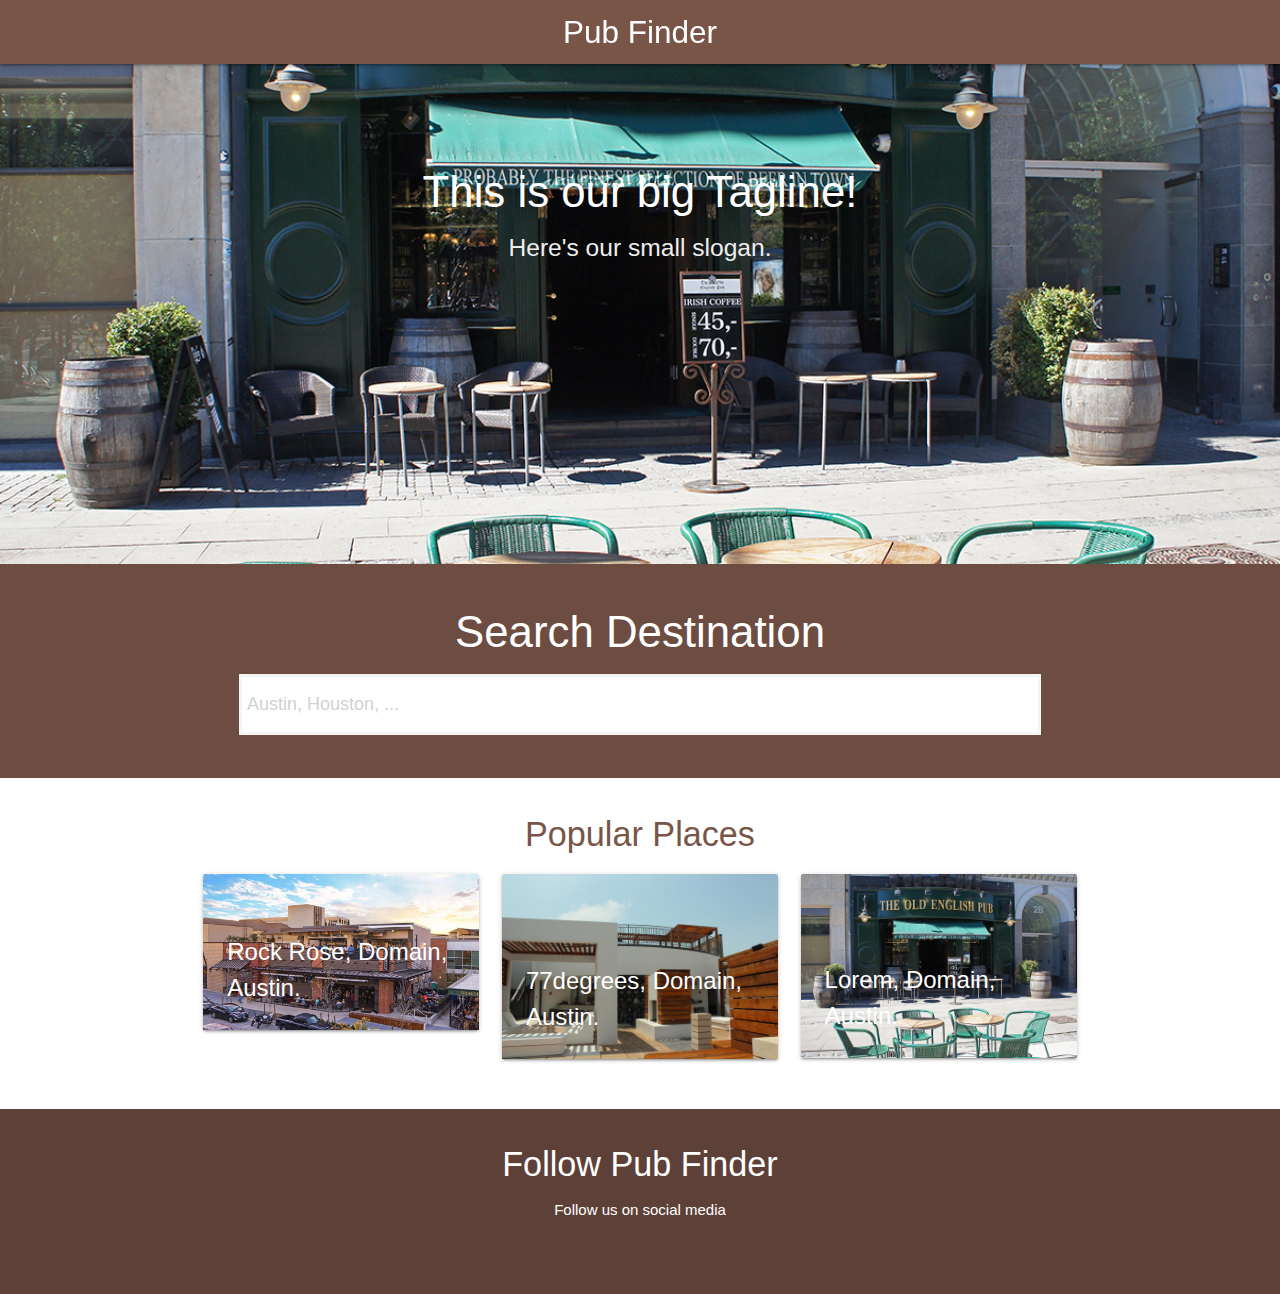
==== homepage.html @ 5a8ef481 "created homepage" ====
<!DOCTYPE html>
<html>
    <head>
        <!--Import Google Icon Font-->
        <link href="https://fonts.googleapis.com/icon?family=Material+Icons" rel="stylesheet">
        <!--Import materialize.css-->
        <link rel="stylesheet" href="https://cdnjs.cloudflare.com/ajax/libs/materialize/1.0.0/css/materialize.min.css">
        <link rel="stylesheet" href="https://cdnjs.cloudflare.com/ajax/libs/font-awesome/5.15.3/css/all.min.css" integrity="sha512-iBBXm8fW90+nuLcSKlbmrPcLa0OT92xO1BIsZ+ywDWZCvqsWgccV3gFoRBv0z+8dLJgyAHIhR35VZc2oM/gI1w==" crossorigin="anonymous" referrerpolicy="no-referrer" />
        <link rel="stylesheet" href="./assets/styling.css">
        <!--Let browser know website is optimized for mobile-->
        <meta name="viewport" content="width=device-width, initial-scale=1.0"/>
        <title> Pub Finder </title>
    </head>

    <body>
        <div class="navbar-fixed">
            <nav class="brown">
              <div class="nav-wrapper">
                <a href="#!" class="brand-logo center">Pub Finder</a>
              </div>
            </nav>
          </div>
        <!-- slider -->
        <div class="slider">
            <ul class="slides">
              <li>
                <img src="./assets/images/old_english_pub_01.jpeg">
                <div class="caption center-align">
                  <h3>This is our big Tagline!</h3>
                  <h5 class="light grey-text text-lighten-3">Here's our small slogan.</h5>
                </div>
              </li>
              <li>
                <img src="./assets/images/picture.jpg">
                <div class="caption left-align">
                  <h3>Left Aligned Caption</h3>
                  <h5 class="light grey-text text-lighten-3">Here's our small slogan.</h5>
                </div>
              </li>
              <li>
                <img src="./assets/images/pic3.jpg">
                <div class="caption right-align">
                  <h3>Right Aligned Caption</h3>
                  <h5 class="light grey-text text-lighten-3">Here's our small slogan.</h5>
                </div>
              </li>
              <li>
                <img src="./assets/images/pic4.jpg">
                <div class="caption center-align">
                  <h3>This is our big Tagline!</h3>
                  <h5 class="light grey-text text-lighten-3">Here's our small slogan.</h5>
                </div>
              </li>
              <li>
                <img src="./assets/images/pic5.jpg">
                <div class="caption center-align">
                  <h3>This is our big Tagline!</h3>
                  <h5 class="light grey-text text-lighten-3">Here's our small slogan.</h5>
                </div>
              </li>
              <li>
                <img src="./assets/images/77degrees.jpg">
                <div class="caption center-align">
                  <h3>This is our big Tagline!</h3>
                  <h5 class="light grey-text text-lighten-3">Here's our small slogan.</h5>
                </div>
              </li>
              <li>
                <img src="./assets/images/rockrose.jpg">
                <div class="caption center-align">
                  <h3>This is our big Tagline!</h3>
                  <h5 class="light grey-text text-lighten-3">Here's our small slogan.</h5>
                </div>
              </li>


            </ul>
          </div>

          <!-- Search Area -->
          <section id="search" class="section section-search brown darken-1 white-text center ">
              <div class="container">
                  <div class="row">
                      <div class="col s12">
                          <h3>Search Destination</h3>
                          <div class="input field">
                              <input type="text" class="white grey-text autocomplete" id="autocomplete-input" placeholder="Austin, Houston, ...">
                          </div>
                      </div>
                  </div>
              </div>
          </section>

          <!-- popular places -->
          <section id="popular" class="section section-popular">
              <div class="container">
                  <div class="row">
                      <h4 class="center"> <span class="brown-text"> Popular Places </span></h4>
                      <div class="col s12 m4">
                          <div class="card">
                              <div class="card-image">
                                  <img src="./assets/images/rockrose.jpg" alt="">
                                  <span class="card-title">Rock Rose, Domain, Austin.</span>
                              </div>
                          </div>
                      </div>
                      <div class="col s12 m4">
                        <div class="card">
                            <div class="card-image">
                                <img src="./assets/images/77degrees.jpg" alt="">
                                <span class="card-title">77degrees, Domain, Austin.</span>
                            </div>
                        </div>
                    </div>
                    <div class="col s12 m4">
                        <div class="card">
                            <div class="card-image">
                                <img src="./assets/images/old_english_pub_01.jpeg" alt="">
                                <span class="card-title">Lorem, Domain, Austin.</span>
                            </div>
                        </div>
                    </div>

                    </div>
              </div>
          </section>

          <!-- social media section -->
          <section class="section section-follow brown darken-2 white-text center">
              <div class="container">
                  <div class="row">
                      <div class="col s12">
                          <h4>Follow Pub Finder</h4>
                          <p>Follow us on social media</p>
                          <a href="#" class="white-text">
                              <i class="fab fa-facebook fa-4x"></i>
                            </a>
                            <a href="#" class="white-text">
                                <i class="fab fa-twitter fa-4x"></i>
                            </a>
                            <a href="#" class="white-text">
                                <i class="fab fa-linkedin fa-4x"></i>
                            </a>
                            <a href="#" class="white-text">
                                <i class="fab fa-google-plus fa-4x"></i>
                            </a>
                            <a href="#" class="white-text">
                                <i class="fab fa-pinterest fa-4x"></i>
                            </a>
  
      
                        </div>
                  </div>
              </div>
          </section>





        <!-- Compiled and minified JavaScript -->
        <script src="https://cdnjs.cloudflare.com/ajax/libs/materialize/1.0.0/js/materialize.min.js"></script>

        <script src="./assets/scriptstyling.js"></script>
            
    </body>
</html>
---- assets/styling.css ----
.section-search input {
    padding: 5px !important;
    font-size: 18px !important;
    width: 90% !important;
    border: #f4f4f4 3px solid !important; 
}

.section-follow .fa-4x {
    margin: 5px 10px;

}
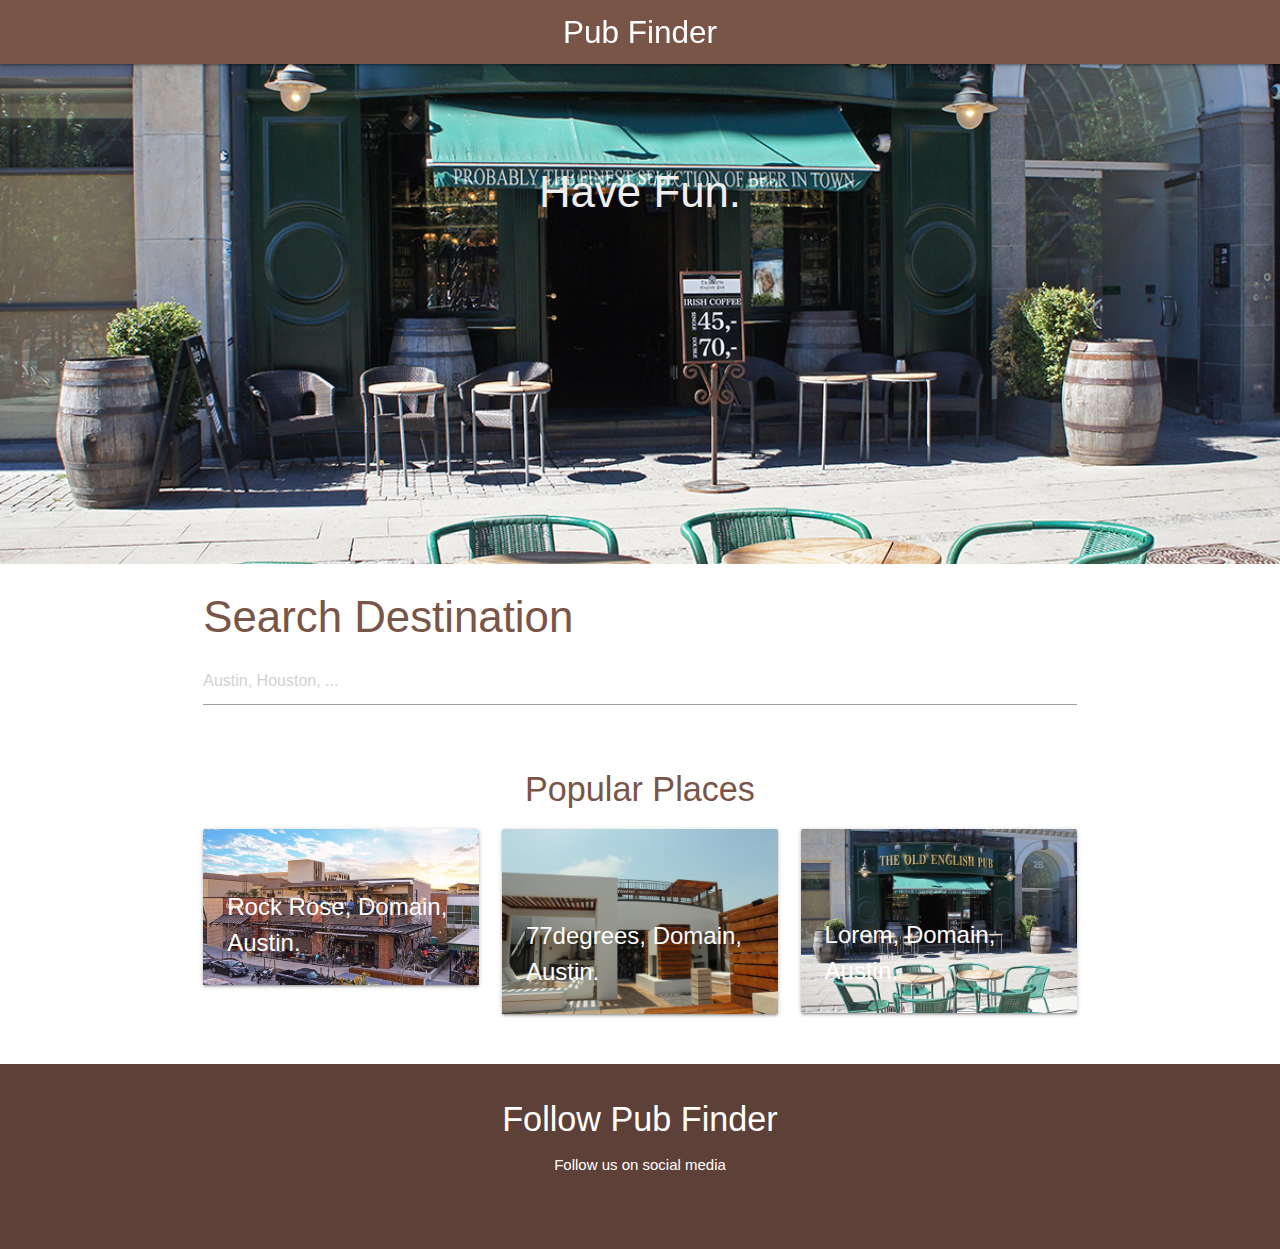
==== commit e3729fbb: "finished homepage" ====
--- a/homepage.html
+++ b/homepage.html
@@ -26,50 +26,43 @@
               <li>
                 <img src="./assets/images/old_english_pub_01.jpeg">
                 <div class="caption center-align">
-                  <h3>This is our big Tagline!</h3>
-                  <h5 class="light grey-text text-lighten-3">Here's our small slogan.</h5>
+                  <h3 class="light grey-text text-lighten-3">Have Fun.</h3>
                 </div>
               </li>
               <li>
                 <img src="./assets/images/picture.jpg">
                 <div class="caption left-align">
-                  <h3>Left Aligned Caption</h3>
-                  <h5 class="light grey-text text-lighten-3">Here's our small slogan.</h5>
+                  <h3 class="light grey-text text-lighten-3">Meet People.</h3>
                 </div>
               </li>
               <li>
                 <img src="./assets/images/pic3.jpg">
                 <div class="caption right-align">
-                  <h3>Right Aligned Caption</h3>
-                  <h5 class="light grey-text text-lighten-3">Here's our small slogan.</h5>
+                  <h3 class="light grey-text text-lighten-3">Go Crazy.</h3>
                 </div>
               </li>
               <li>
                 <img src="./assets/images/pic4.jpg">
                 <div class="caption center-align">
-                  <h3>This is our big Tagline!</h3>
-                  <h5 class="light grey-text text-lighten-3">Here's our small slogan.</h5>
+                  <h3 class="light grey-text text-lighten-3">Its a competition out there, Stay Drunk.</h3>
                 </div>
               </li>
               <li>
                 <img src="./assets/images/pic5.jpg">
                 <div class="caption center-align">
-                  <h3>This is our big Tagline!</h3>
-                  <h5 class="light grey-text text-lighten-3">Here's our small slogan.</h5>
+                  <h3 class="light grey-text text-lighten-3">Its a free world, be happy.</h3>
                 </div>
               </li>
               <li>
                 <img src="./assets/images/77degrees.jpg">
                 <div class="caption center-align">
-                  <h3>This is our big Tagline!</h3>
-                  <h5 class="light grey-text text-lighten-3">Here's our small slogan.</h5>
+                  <h3 class="light grey-text text-lighten-3">Go Places.</h3>
                 </div>
               </li>
               <li>
                 <img src="./assets/images/rockrose.jpg">
                 <div class="caption center-align">
-                  <h3>This is our big Tagline!</h3>
-                  <h5 class="light grey-text text-lighten-3">Here's our small slogan.</h5>
+                  <h3 class="light grey-text text-lighten-3">Meet the World.</h3>
                 </div>
               </li>
 
@@ -77,22 +70,22 @@
             </ul>
           </div>
 
-          <!-- Search Area -->
-          <section id="search" class="section section-search brown darken-1 white-text center ">
+        <!-- Search Area -->
+        <!-- <section id="search" class="section section-search brown darken-1 white-text center"> -->
               <div class="container">
                   <div class="row">
                       <div class="col s12">
-                          <h3>Search Destination</h3>
+                          <h3 class="brown-text">Search Destination</h3>
                           <div class="input field">
-                              <input type="text" class="white grey-text autocomplete" id="autocomplete-input" placeholder="Austin, Houston, ...">
+                              <input type="text" class="autocomplete white grey-text" id="autocomplete-input" placeholder="Austin, Houston, ...">
                           </div>
                       </div>
                   </div>
               </div>
-          </section>
+        <!-- </section> -->
 
-          <!-- popular places -->
-          <section id="popular" class="section section-popular">
+        <!-- popular places -->
+        <section id="popular" class="section section-popular">
               <div class="container">
                   <div class="row">
                       <h4 class="center"> <span class="brown-text"> Popular Places </span></h4>
@@ -123,10 +116,10 @@
 
                     </div>
               </div>
-          </section>
+        </section>
 
-          <!-- social media section -->
-          <section class="section section-follow brown darken-2 white-text center">
+        <!-- social media section -->
+        <section class="section section-follow brown darken-2 white-text center">
               <div class="container">
                   <div class="row">
                       <div class="col s12">
@@ -152,11 +145,7 @@
                         </div>
                   </div>
               </div>
-          </section>
-
-
-
-
+        </section>
 
         <!-- Compiled and minified JavaScript -->
         <script src="https://cdnjs.cloudflare.com/ajax/libs/materialize/1.0.0/js/materialize.min.js"></script>
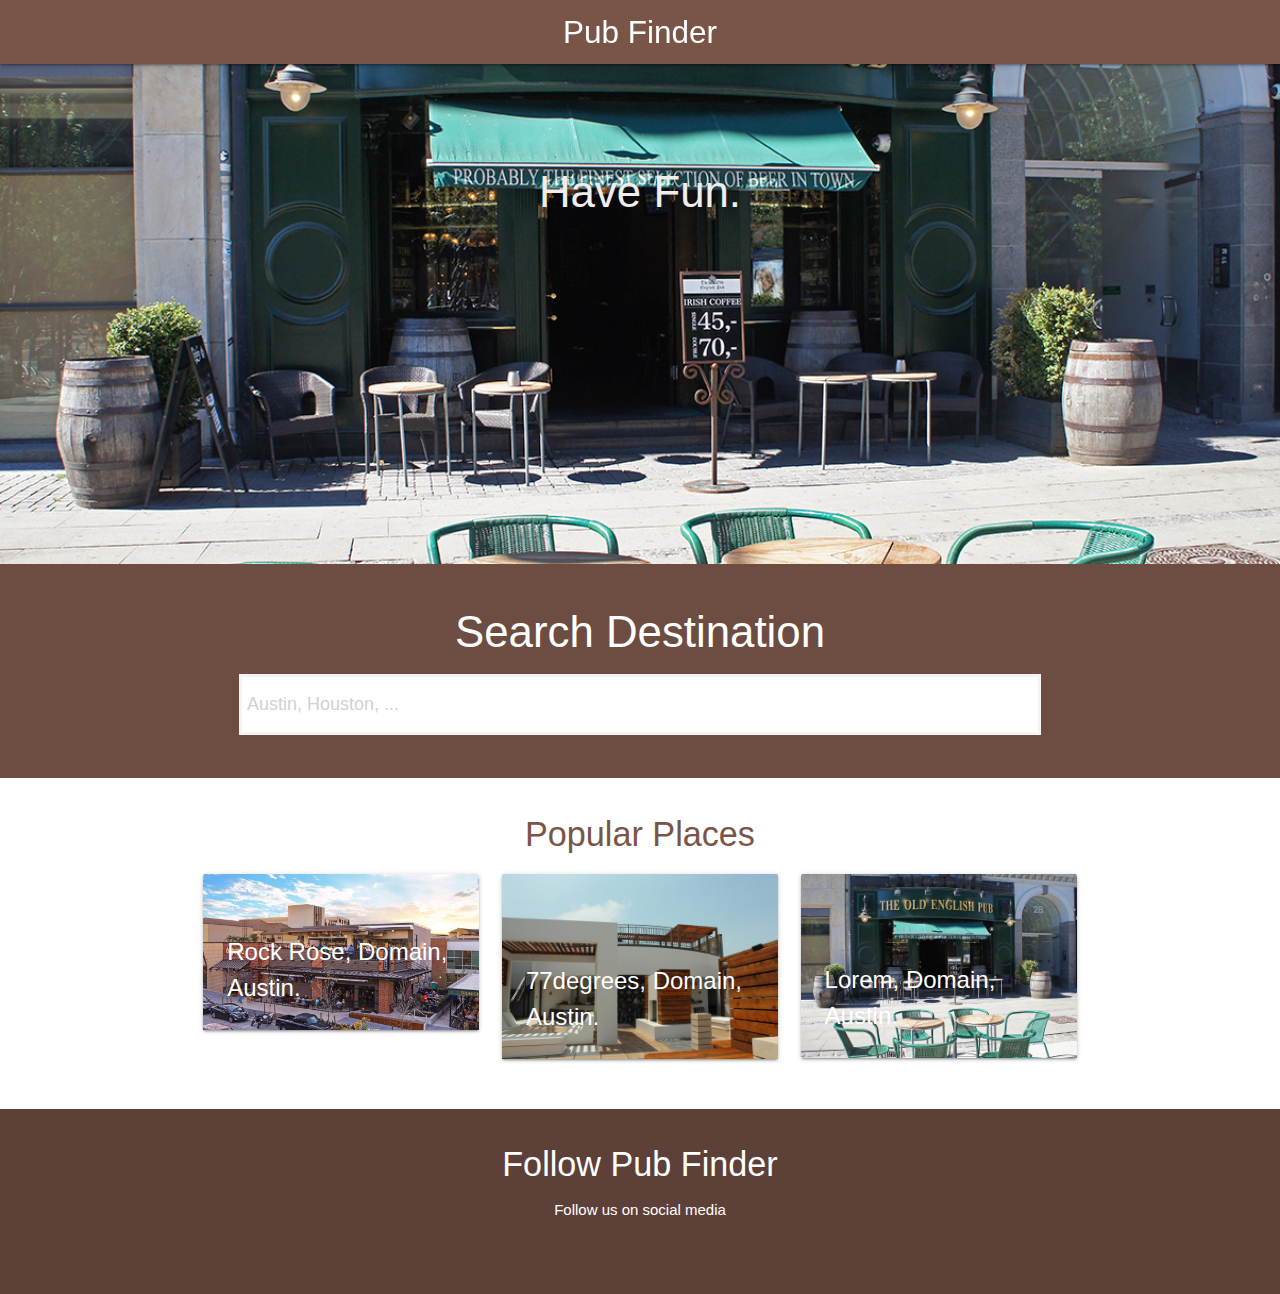
==== commit 38f8f245: "updated homepage" ====
--- a/homepage.html
+++ b/homepage.html
@@ -71,18 +71,18 @@
           </div>
 
         <!-- Search Area -->
-        <!-- <section id="search" class="section section-search brown darken-1 white-text center"> -->
+        <section id="search" class="section section-search brown darken-1 white-text center">
               <div class="container">
                   <div class="row">
                       <div class="col s12">
-                          <h3 class="brown-text">Search Destination</h3>
+                          <h3>Search Destination</h3>
                           <div class="input field">
                               <input type="text" class="autocomplete white grey-text" id="autocomplete-input" placeholder="Austin, Houston, ...">
                           </div>
                       </div>
                   </div>
               </div>
-        <!-- </section> -->
+        </section>
 
         <!-- popular places -->
         <section id="popular" class="section section-popular">
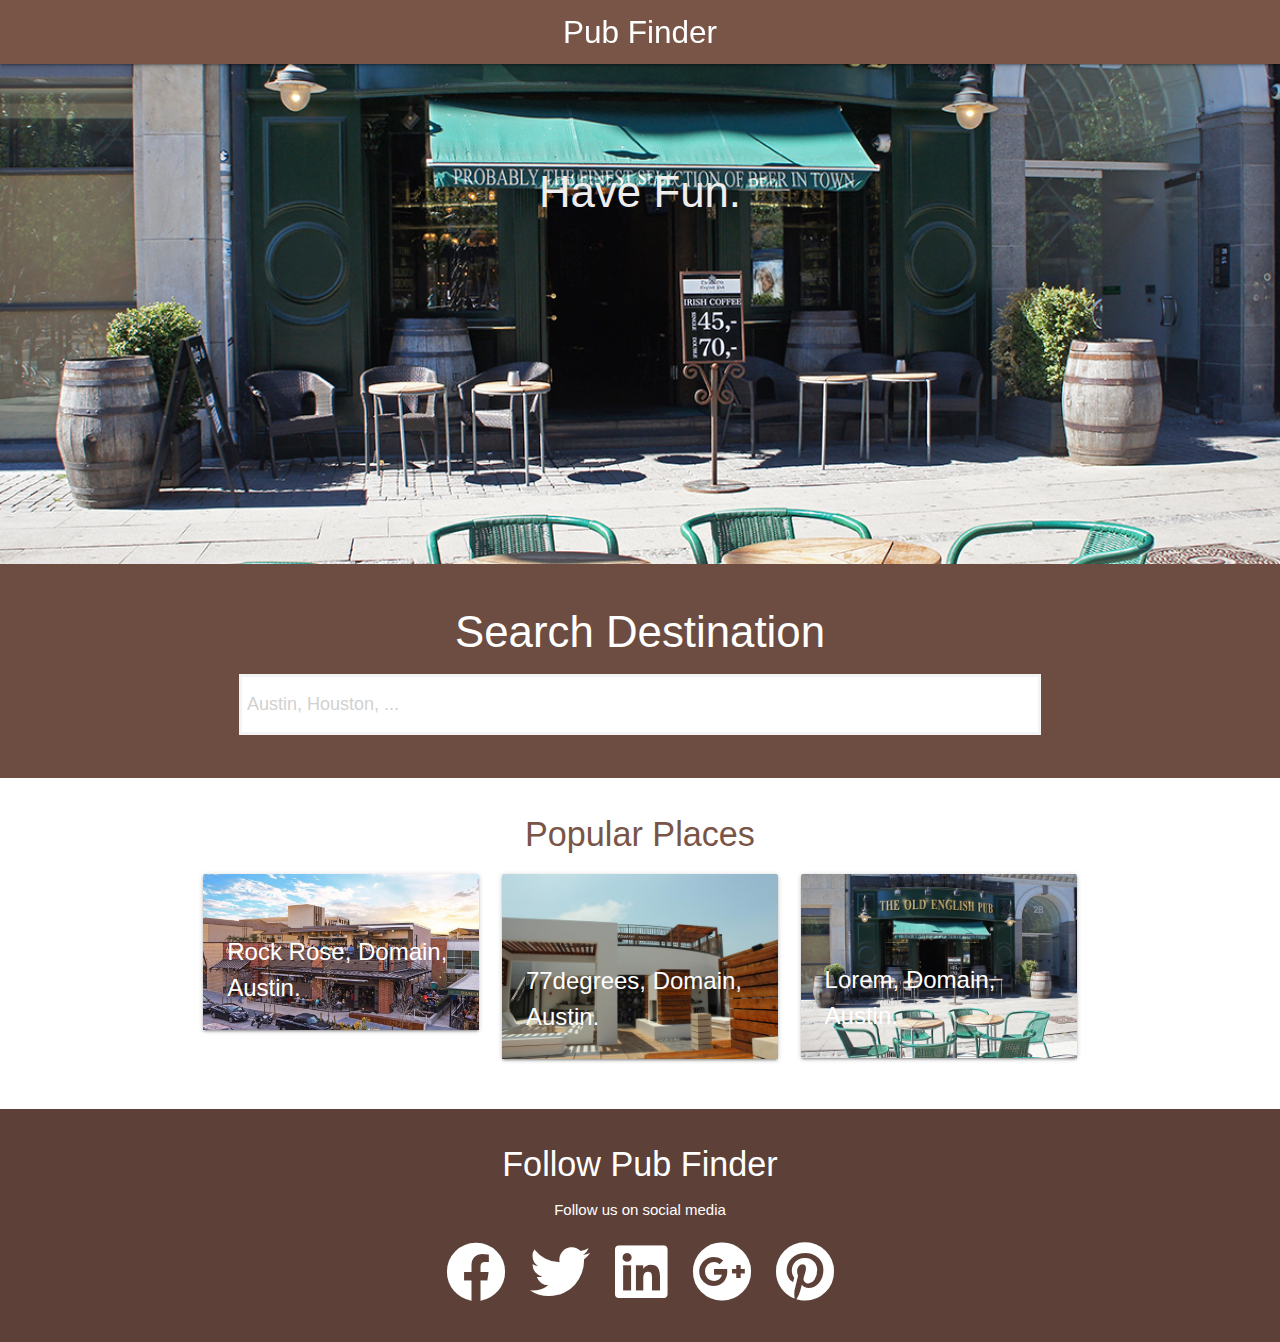
==== commit 673ec5cc: "hompage" ====
--- a/homepage.html
+++ b/homepage.html
@@ -5,7 +5,7 @@
         <link href="https://fonts.googleapis.com/icon?family=Material+Icons" rel="stylesheet">
         <!--Import materialize.css-->
         <link rel="stylesheet" href="https://cdnjs.cloudflare.com/ajax/libs/materialize/1.0.0/css/materialize.min.css">
-        <link rel="stylesheet" href="https://cdnjs.cloudflare.com/ajax/libs/font-awesome/5.15.3/css/all.min.css" integrity="sha512-iBBXm8fW90+nuLcSKlbmrPcLa0OT92xO1BIsZ+ywDWZCvqsWgccV3gFoRBv0z+8dLJgyAHIhR35VZc2oM/gI1w==" crossorigin="anonymous" referrerpolicy="no-referrer" />
+        <link rel="stylesheet" href="https://cdnjs.cloudflare.com/ajax/libs/font-awesome/5.15.3/css/all.min.css" />
         <link rel="stylesheet" href="./assets/styling.css">
         <!--Let browser know website is optimized for mobile-->
         <meta name="viewport" content="width=device-width, initial-scale=1.0"/>
@@ -19,7 +19,7 @@
                 <a href="#!" class="brand-logo center">Pub Finder</a>
               </div>
             </nav>
-          </div>
+        </div>
         <!-- slider -->
         <div class="slider">
             <ul class="slides">
@@ -68,7 +68,7 @@
 
 
             </ul>
-          </div>
+        </div>
 
         <!-- Search Area -->
         <section id="search" class="section section-search brown darken-1 white-text center">
@@ -76,8 +76,8 @@
                   <div class="row">
                       <div class="col s12">
                           <h3>Search Destination</h3>
-                          <div class="input field">
-                              <input type="text" class="autocomplete white grey-text" id="autocomplete-input" placeholder="Austin, Houston, ...">
+                          <div class="input field search-text" id="search-form-container">
+                              <input type="text" class="search-input autocomplete white grey-text" id="search" placeholder="Austin, Houston, ...">
                           </div>
                       </div>
                   </div>
@@ -151,6 +151,7 @@
         <script src="https://cdnjs.cloudflare.com/ajax/libs/materialize/1.0.0/js/materialize.min.js"></script>
 
         <script src="./assets/scriptstyling.js"></script>
+        <script src="./assets/js/script.js"></script>
             
     </body>
 </html>